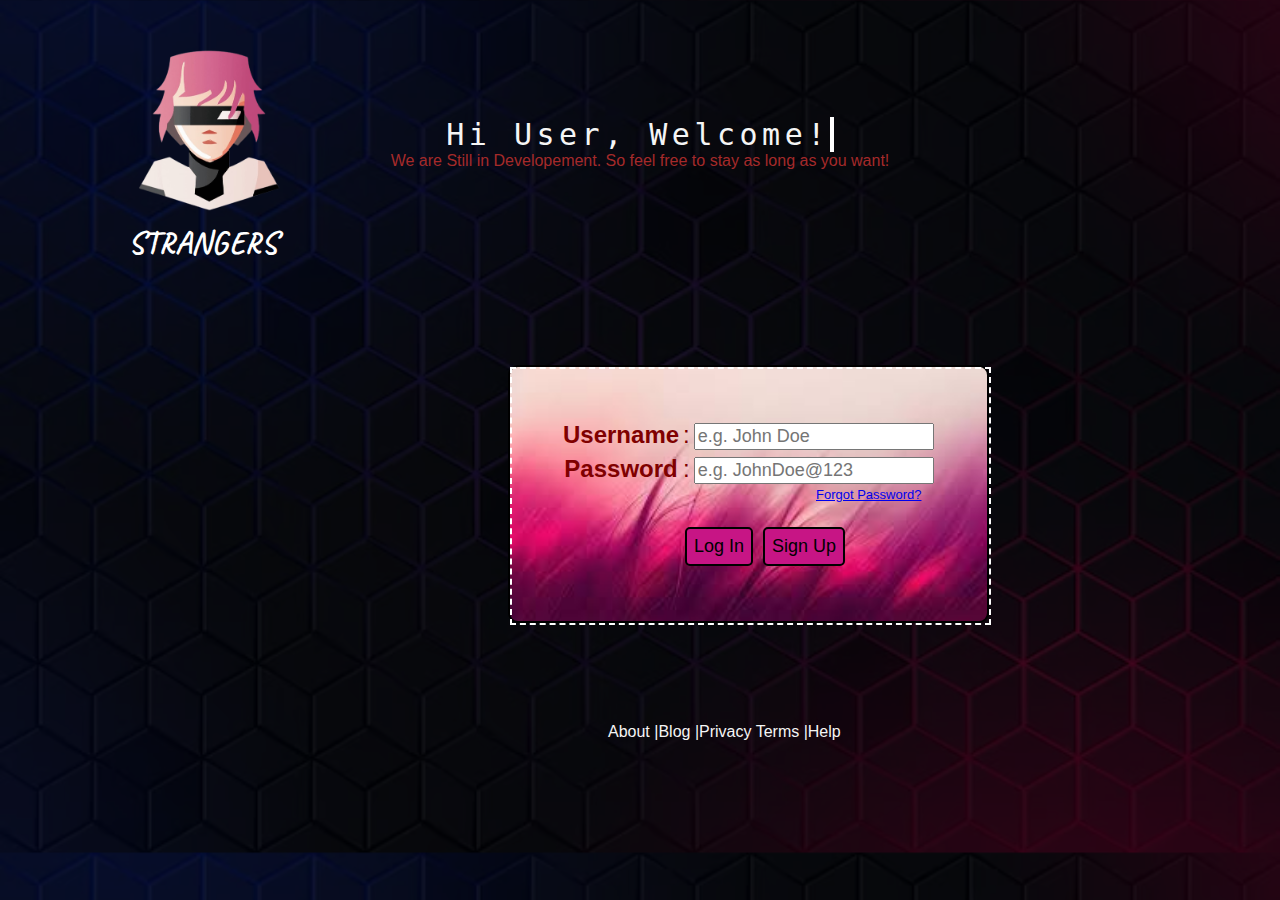
==== index.html @ a5ecd5ac "first commit" ====
<!DOCTYPE html>
<html lang="en">
    <head>
        <meta charset="UTF-8">
        <meta name="viewport" content="width=device-width, initial-scale=1.0">
        <title>This is the Start Page.</title>
        <link rel="stylesheet" href="app.css">
        <link rel="preconnect" href="https://fonts.googleapis.com">
        <link rel="preconnect" href="https://fonts.gstatic.com" crossorigin>
        <link href="https://fonts.googleapis.com/css2?family=Caveat:wght@700&display=swap" rel="stylesheet">
        <!-- <link href="https://cdn.jsdelivr.net/npm/bootstrap@5.3.0/dist/css/bootstrap.min.css" rel="stylesheet">
        <script src="https://cdn.jsdelivr.net/npm/bootstrap@5.3.0/dist/js/bootstrap.bundle.min.js"></script> -->
        
    </head>
    <body >
        <div id="a1">
            <div id="a2"> 
                Hi User, Welcome!<br>
            </div>
            
            <div>
                We are Still in Developement. So feel free to stay as long as you want!
            </div>
        </div>
        
        <div id="title">
            <img src="images/icon2.jpeg" >
            <h1>STRANGERS</h1>
        </div>
        
        <div class="container">
            <!-- <img src="images/image_2.png" alt="" id="cont_image"> -->
            <form action="">
                <table>
                    <tr>
                        <th>Username</th>
                    <td>:</td>
                    <td>
                        <input type="text" placeholder="e.g. John Doe">
                    </td>
                </tr>
                <tr>
                    <th>Password</th>
                    <td>:</td>
                    <td>
                        <input type="password" name="" id="" placeholder="e.g. JohnDoe@123">
                    </td>
                </tr>
            </table>
        </form>
        <div id="a4">
            <a href="ForgotPassword.html" target="_blank">Forgot Password?</a>
        </div>
        <div id="a3">
            <div>
                <button onclick="logIn()">Log In</button>
            </div>
            <div>
                <a href="signup.html" target="_blank">
                    <button>Sign Up</button>
                </a>
            </div>
        </div>
   </div>
   <div class="endpart">
    <div >  <a href="About.html" style="color: inherit; text-decoration: none;" target="_blank" >About |  </a></div>
    <div><a href="Blog.html" style="color: inherit; text-decoration: none;" target="_blank">Blog |  </a></div>
    <div><a href="privacy.html" style="color: inherit; text-decoration: none;" target="_blank">Privacy Terms |  </a></div>
    <div><a href="help.html" style="color: inherit; text-decoration: none;" target="_blank">Help </a></div> 
   </div>
   

   
</body>
</html>
---- app.css ----
#a1{
  margin-left: auto;
  margin-right: auto;
  color: brown;
  display: flex;
  flex-direction: column;
   justify-content: center;
  align-items: center;
  height:30vh;
  width: fit-content;
}
/* #a3{
    position: fixed;
    right: 0;
    bottom: 0;
   height: 100vh;
   width: 100vh;
} */
#a3{
    display: flex;
    flex-direction: row;
    justify-content: center;
    /* height: 80vh; */
    align-items: center;

}
body{
    font-family: 'Trebuchet MS', 'Lucida Sans Unicode', 'Lucida Grande', 'Lucida Sans', Arial, sans-serif;
    background: url("images/bacground2.avif");
    background-color: rgba(0, 0, 0, 0.7);
    background-blend-mode: overlay; */
    background-repeat: no-repeat;
    background-size: cover; 
    
}
#a2{
    font-size: 30px;
    color: whitesmoke;
    font-family: monospace;
    overflow: hidden;/*Ensures the content is not revealed until the animation 
    /* border-right: .17em solid pink;The typewriter cursor */
    white-space: nowrap;/* Keeps the content on a single line */
    margin: 0 auto;/* Gives that scrolling effect as the typing happens */
    letter-spacing: .15em;/* Adjust as needed */
    border-right: 0.15em solid white;
    animation: typing 2.5s steps(40, end), blinking-cursor 1s infinite;
}
@keyframes typing {
    from {
      width: 0
    }
    to {
      width: 70%
    }
  }

  @keyframes blinking-cursor {
    0%, 100%{
      border-color: transparent;
    }
    50%{
      border-color: white; 
    }
  }
  
#a3{
  position: relative;
  left: 100px;
  top: 20px;
  width: fit-content;
  height: fit-content;
  margin-left: 20px;
  margin-bottom: 20px;
}

button{
  padding: 7px;
  margin: 5px;
  border: 2px solid black;
  border-radius: 5px;
  font: bold;
  font-size: large;
  font-family: 'Trebuchet MS', 'Lucida Sans Unicode', 'Lucida Grande', 'Lucida Sans', Arial, sans-serif;
  background-color: mediumvioletred;
}

button:hover{
  background-color: whitesmoke;
}

#input-fields{
  width: fit-content;
  position: relative;
  top: 100px;
  left: 750px;
  font-family: 'Trebuchet MS', 'Lucida Sans Unicode', 'Lucida Grande', 'Lucida Sans', Arial, sans-serif;
  font-size: x-large;
  width: fit-content;
  
}

input
{
  font-size: 18px;
}
#a4{
color: blue;
font-size: small;
margin-left: 256px;
}
.container{
  font-size: x-large;
  border: 2px solid black;
  width: fit-content;
  max-width: fit-content;
  max-height: fit-content;
  border-radius: 10px;
  margin-left: 800px;
  padding: 50px;
  position: relative;
  top: -300px;
  right: 300px;
  color: maroon;
  background-color: maroon;
  background-image: url('images/images.jpeg');
  background-repeat: no-repeat;
  background-size: cover;

  /* background-image: url("images.jpeg");
  /* Additional background properties */
  /* background-size: cover; /* Adjusts the size of the background image */
  /* background-position: center; Centers the background image  */
} */
.container {
  position: relative; /* Set position to enable animation */
  overflow: hidden; /* Hide overflowing box shadow */
}

.container::before {
  content: "";
  position: absolute;
  top: 0;
  left: 0;
  width: 100%;
  height: 100%;
  border: 2px dashed #fff;
  animation: outlineAnimation 3s infinite;
}

@keyframes outlineAnimation {
  0% {
      /* transform: translate(-50%, -50%); */
      box-shadow: 0 0 0 rgba(255, 255, 255, 0.7);
  }
  50% {
      /* transform: translate(50%, 50%); */
      box-shadow: 0 0 20px 10px rgba(255, 255, 255, 0.7);
  }
  100% {
      /* transform: translate(-50%, -50%); */
      box-shadow: 0 0 0 rgba(255, 255, 255, 0.7);
  }
}
/* #title img {
  box-shadow: 0 0 10px 5px rgba(255, 255, 255, 0.7);
  animation: glowingEffect 2s infinite;
}

@keyframes glowingEffect {
  0% {
      box-shadow: 0 0 10px 5px rgba(255, 255, 255, 0.7);
  }
  50% {
      box-shadow: 0 0 20px 10px rgba(255, 255, 255, 0.7);
  }
  100% {
      box-shadow: 0 0 10px 5px rgba(255, 255, 255, 0.7);
  }
} */

#cont_image{
  position: relative;
  top: -600px;
}

img{
  max-width: 200px;
  max-height: 200px;
  margin-top: 100px;
  margin-left: 200px;
  border-radius: 20px;
}
#a5{
  display: flex;
  flex-direction: row;
  justify-content: center;
}

#title{
  width: fit-content;
  height: fit-content;
  position: relative;
  bottom: 350px;
  right: 100px;
}

#title h1{
  position: relative;
  left: 220px;
  bottom: 30px;
  color: white;
  font-family: 'Caveat', cursive;
}
.endpart{
  color: whitesmoke;
  display: flex;
  flex-direction: row;
  text-align: center;
  margin-left: 600px;
  margin-top: -200px;
  

  
}
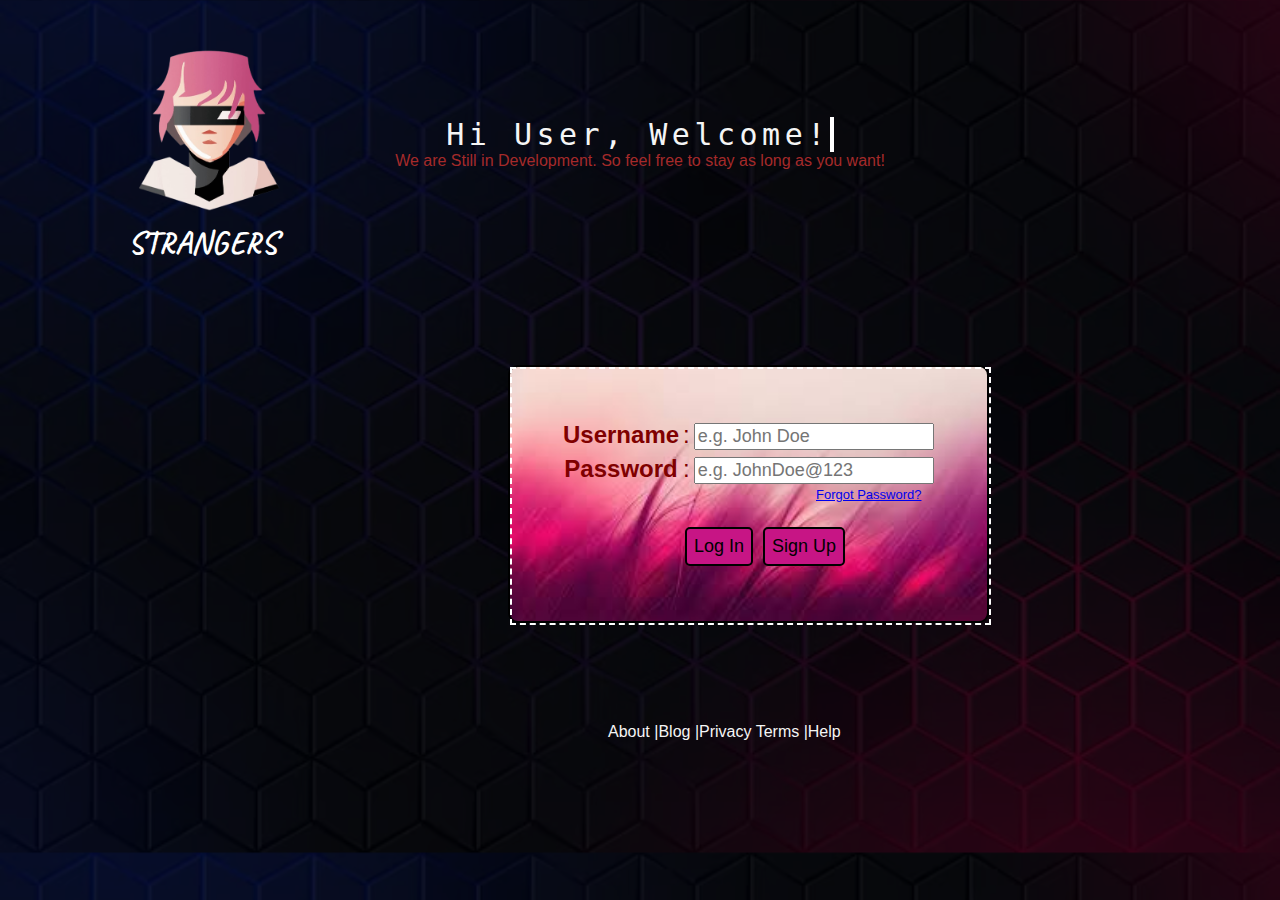
==== commit 14c0646b: "second commit clicking sounds" ====
--- a/index.html
+++ b/index.html
@@ -1,75 +1,79 @@
 <!DOCTYPE html>
 <html lang="en">
-    <head>
-        <meta charset="UTF-8">
-        <meta name="viewport" content="width=device-width, initial-scale=1.0">
-        <title>This is the Start Page.</title>
-        <link rel="stylesheet" href="app.css">
-        <link rel="preconnect" href="https://fonts.googleapis.com">
-        <link rel="preconnect" href="https://fonts.gstatic.com" crossorigin>
-        <link href="https://fonts.googleapis.com/css2?family=Caveat:wght@700&display=swap" rel="stylesheet">
-        <!-- <link href="https://cdn.jsdelivr.net/npm/bootstrap@5.3.0/dist/css/bootstrap.min.css" rel="stylesheet">
-        <script src="https://cdn.jsdelivr.net/npm/bootstrap@5.3.0/dist/js/bootstrap.bundle.min.js"></script> -->
-        
-    </head>
-    <body >
-        <div id="a1">
-            <div id="a2"> 
-                Hi User, Welcome!<br>
-            </div>
-            
-            <div>
-                We are Still in Developement. So feel free to stay as long as you want!
-            </div>
+  <head>
+    <meta charset="UTF-8">
+    <meta name="viewport" content="width=device-width, initial-scale=1.0">
+    <title>This is the Start Page.</title>
+    <link rel="stylesheet" href="app.css">
+    <link rel="preconnect" href="https://fonts.googleapis.com">
+    <link rel="preconnect" href="https://fonts.gstatic.com" crossorigin>
+    <link href="https://fonts.googleapis.com/css2?family=Caveat:wght@700&display=swap" rel="stylesheet">
+  </head>
+  <body>
+    <div id="a1">
+      <div id="a2"> 
+        Hi User, Welcome!<br>
+      </div>
+      
+      <div>
+        We are Still in Development. So feel free to stay as long as you want!
+      </div>
+    </div>
+
+    <div id="title">
+      <img src="images/icon2.jpeg">
+      <h1>STRANGERS</h1>
+    </div>
+
+    <div class="container">
+      <form action="">
+        <table>
+          <tr>
+            <th>Username</th>
+            <td>:</td>
+            <td>
+              <input type="text" name="Username" placeholder="e.g. John Doe">
+            </td>
+          </tr>
+          <tr>
+            <th>Password</th>
+            <td>:</td>
+            <td>
+              <input type="password" name="" id="" placeholder="e.g. JohnDoe@123">
+            </td>
+          </tr>
+        </table>
+      </form>
+      <div id="a4">
+        <a href="ForgotPassword.html" target="_blank">Forgot Password?</a>
+      </div>
+      <div id="a3">
+        <div>
+          <button id="loginButton">Log In</button>
         </div>
-        
-        <div id="title">
-            <img src="images/icon2.jpeg" >
-            <h1>STRANGERS</h1>
+        <div>
+          <a href="signup.html" target="_blank">
+            <button id="signupButton">Sign Up</button>
+          </a>
         </div>
-        
-        <div class="container">
-            <!-- <img src="images/image_2.png" alt="" id="cont_image"> -->
-            <form action="">
-                <table>
-                    <tr>
-                        <th>Username</th>
-                    <td>:</td>
-                    <td>
-                        <input type="text" placeholder="e.g. John Doe">
-                    </td>
-                </tr>
-                <tr>
-                    <th>Password</th>
-                    <td>:</td>
-                    <td>
-                        <input type="password" name="" id="" placeholder="e.g. JohnDoe@123">
-                    </td>
-                </tr>
-            </table>
-        </form>
-        <div id="a4">
-            <a href="ForgotPassword.html" target="_blank">Forgot Password?</a>
-        </div>
-        <div id="a3">
-            <div>
-                <button onclick="logIn()">Log In</button>
-            </div>
-            <div>
-                <a href="signup.html" target="_blank">
-                    <button>Sign Up</button>
-                </a>
-            </div>
-        </div>
-   </div>
-   <div class="endpart">
-    <div >  <a href="About.html" style="color: inherit; text-decoration: none;" target="_blank" >About |  </a></div>
-    <div><a href="Blog.html" style="color: inherit; text-decoration: none;" target="_blank">Blog |  </a></div>
-    <div><a href="privacy.html" style="color: inherit; text-decoration: none;" target="_blank">Privacy Terms |  </a></div>
-    <div><a href="help.html" style="color: inherit; text-decoration: none;" target="_blank">Help </a></div> 
-   </div>
-   
+      </div>
+    </div>
 
-   
-</body>
+    <div class="endpart">
+      <div>
+        <a href="About.html" style="color: inherit; text-decoration: none;" target="_blank" onclick="playclicksound()">About |</a>
+      </div>
+      <div>
+        <a href="Blog.html" style="color: inherit; text-decoration: none;" target="_blank">Blog |</a>
+      </div>
+      <div>
+        <a href="privacy.html" style="color: inherit; text-decoration: none;" target="_blank">Privacy Terms |</a>
+      </div>
+      <div>
+        <a href="help.html" style="color: inherit; text-decoration: none;" target="_blank">Help</a>
+      </div> 
+    </div>
+
+    <script src="script.js"></script>
+  </body>
 </html>
--- a/app.css
+++ b/app.css
@@ -140,6 +140,7 @@
   content: "";
   position: absolute;
   top: 0;
+  pointer-events: none;
   left: 0;
   width: 100%;
   height: 100%;
